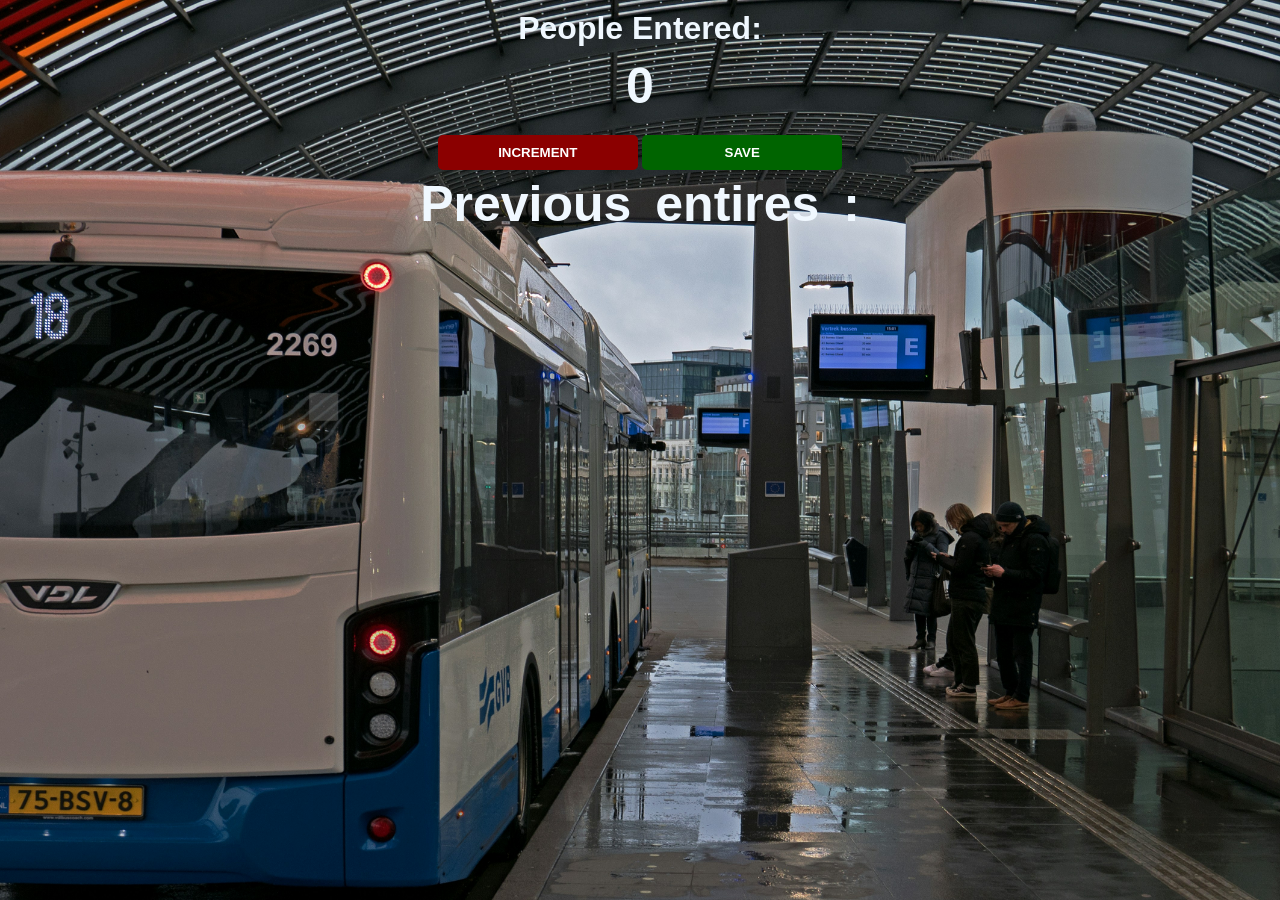
==== index.html @ 4d0de614 "Rename ForJS.html to index.html" ====
<!DOCTYPE html>
<html>
    <head>
        <link rel="stylesheet" href="forJS.css">
    </head>
    <body>
        <h1>People Entered:</h1>
        <h2 id ="count-el">0</h2>
        <button id = "increment-btn" onclick ="increment()">INCREMENT</button>
        <button id = "save-btn" onclick="save()">SAVE</button>
        <p id="save-el">Previous entires :  </p>
        <script src ="ForJS.js"></script>   
    </body>
</html>
---- forJS.css ----
body {
    background-image: url("station.jpg");
    background-size: cover;
    font-family: -apple-system, BlinkMacSystemFont, 'Segoe UI', Roboto, Oxygen, Ubuntu, Cantarell, 'Open Sans', 'Helvetica Neue', sans-serif;
    font-weight: bold;
    text-align: center;
}

h1 {
    color: aliceblue;
    margin-top: 10px;
    margin-bottom: 10px;
}

h2 {
    color: aliceblue;
    font-size: 50px;
    margin-top: 0;
    margin-bottom: 20px;
}
p{
    color: aliceblue;
    font-size: 50px;
    margin-top: 0;
    margin-bottom: 20px;
}

button {
    border: none;
    padding-top: 10px;
    padding-bottom: 10px;
    color: white;  
    font-weight: bold;
    width: 200px;
    margin-bottom: 5px;
    border-radius: 5px;
}

#increment-btn {
    background: darkred;
}

#save-btn {
    background: darkgreen;
}
#save-el {
    word-spacing: 10px;
}
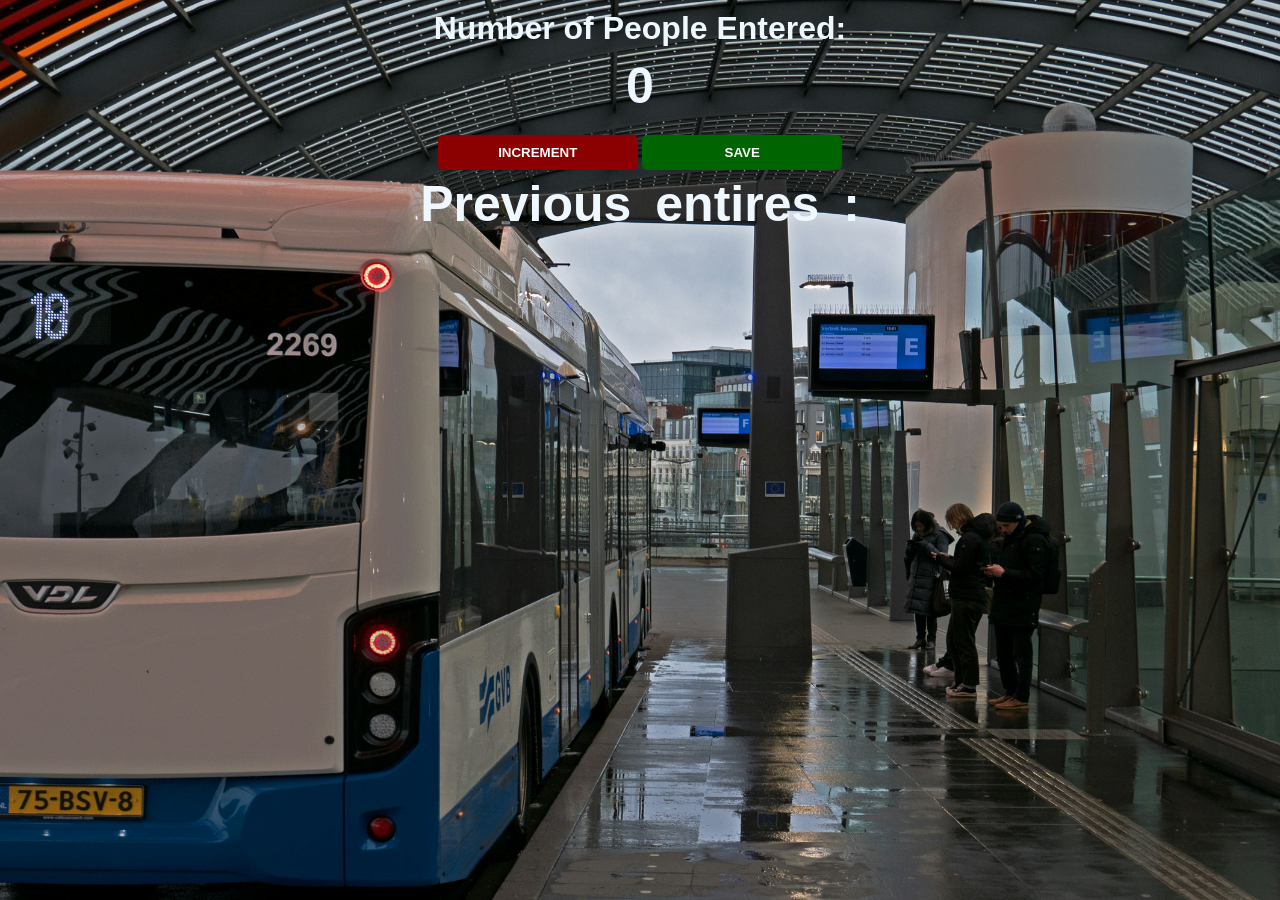
==== commit d6bf96af: "Update index.html" ====
--- a/index.html
+++ b/index.html
@@ -4,7 +4,7 @@
         <link rel="stylesheet" href="forJS.css">
     </head>
     <body>
-        <h1>People Entered:</h1>
+        <h1>Number of People Entered:</h1>
         <h2 id ="count-el">0</h2>
         <button id = "increment-btn" onclick ="increment()">INCREMENT</button>
         <button id = "save-btn" onclick="save()">SAVE</button>
